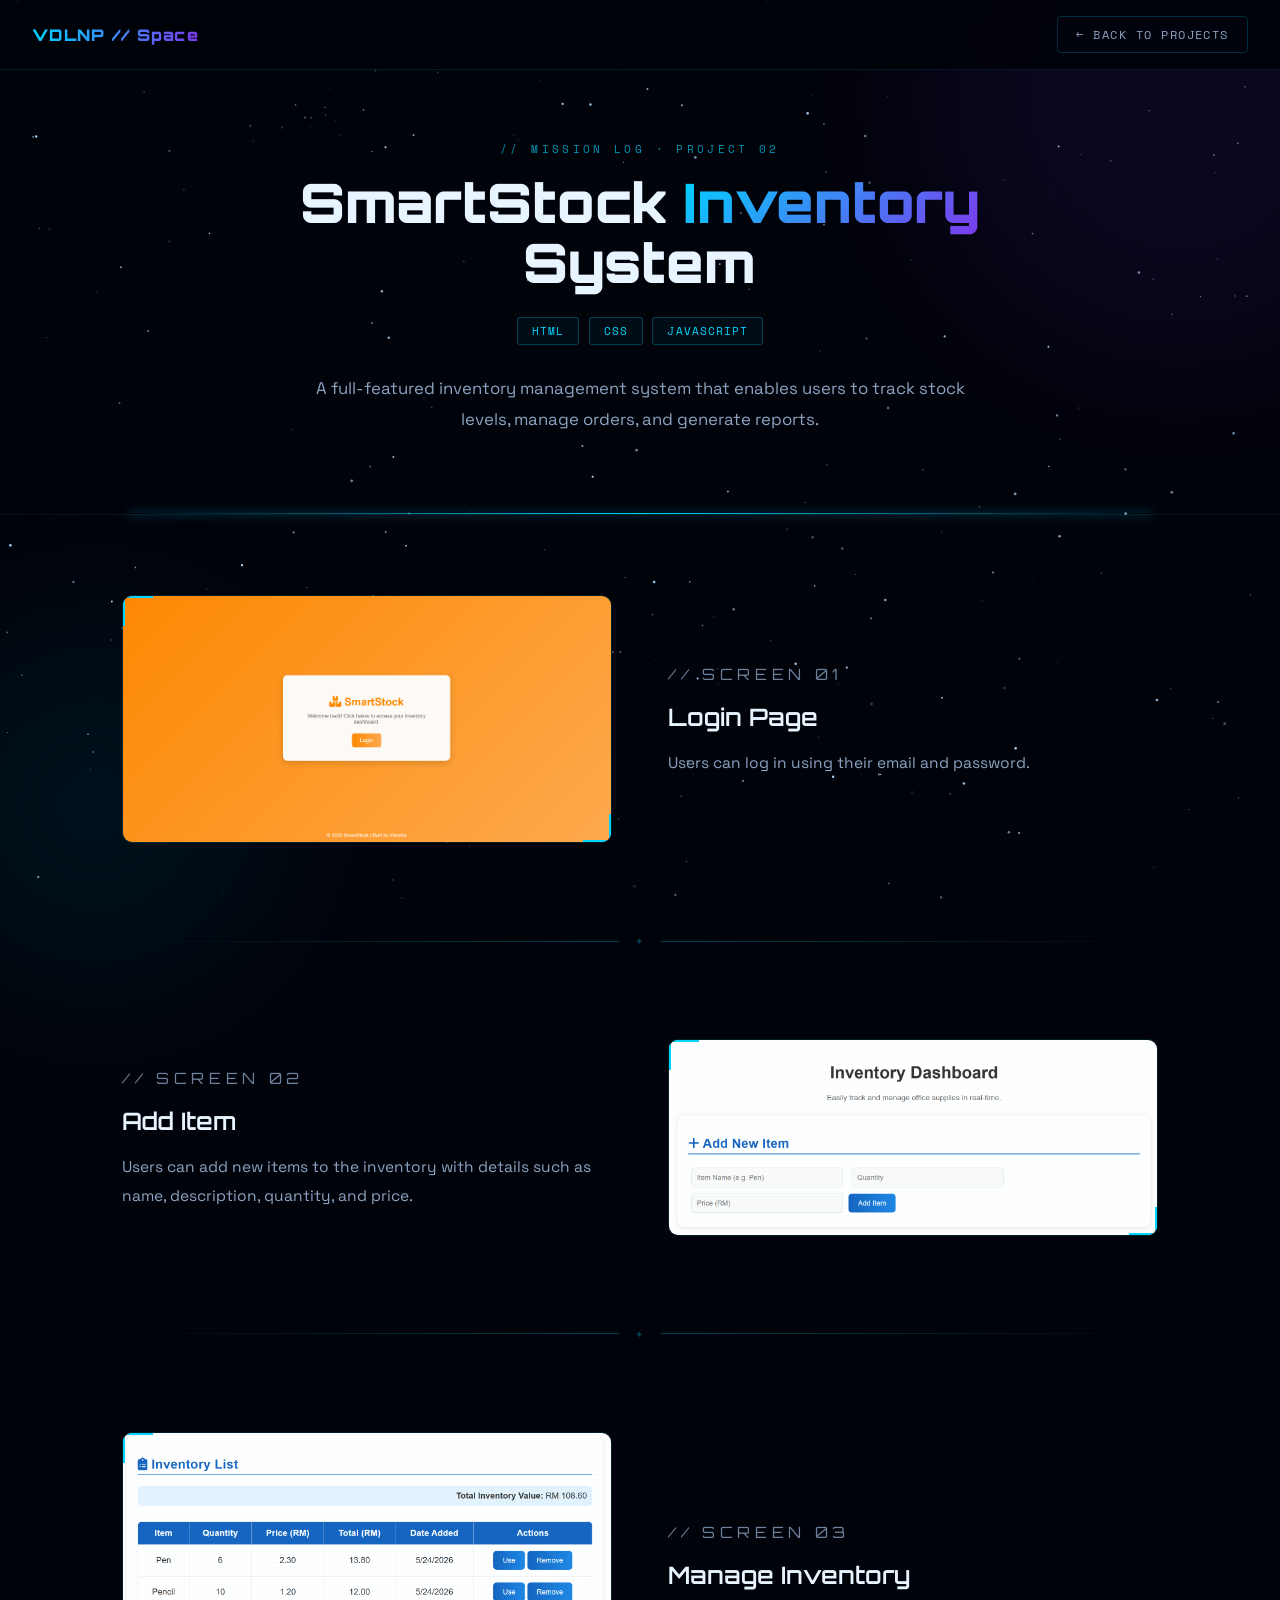
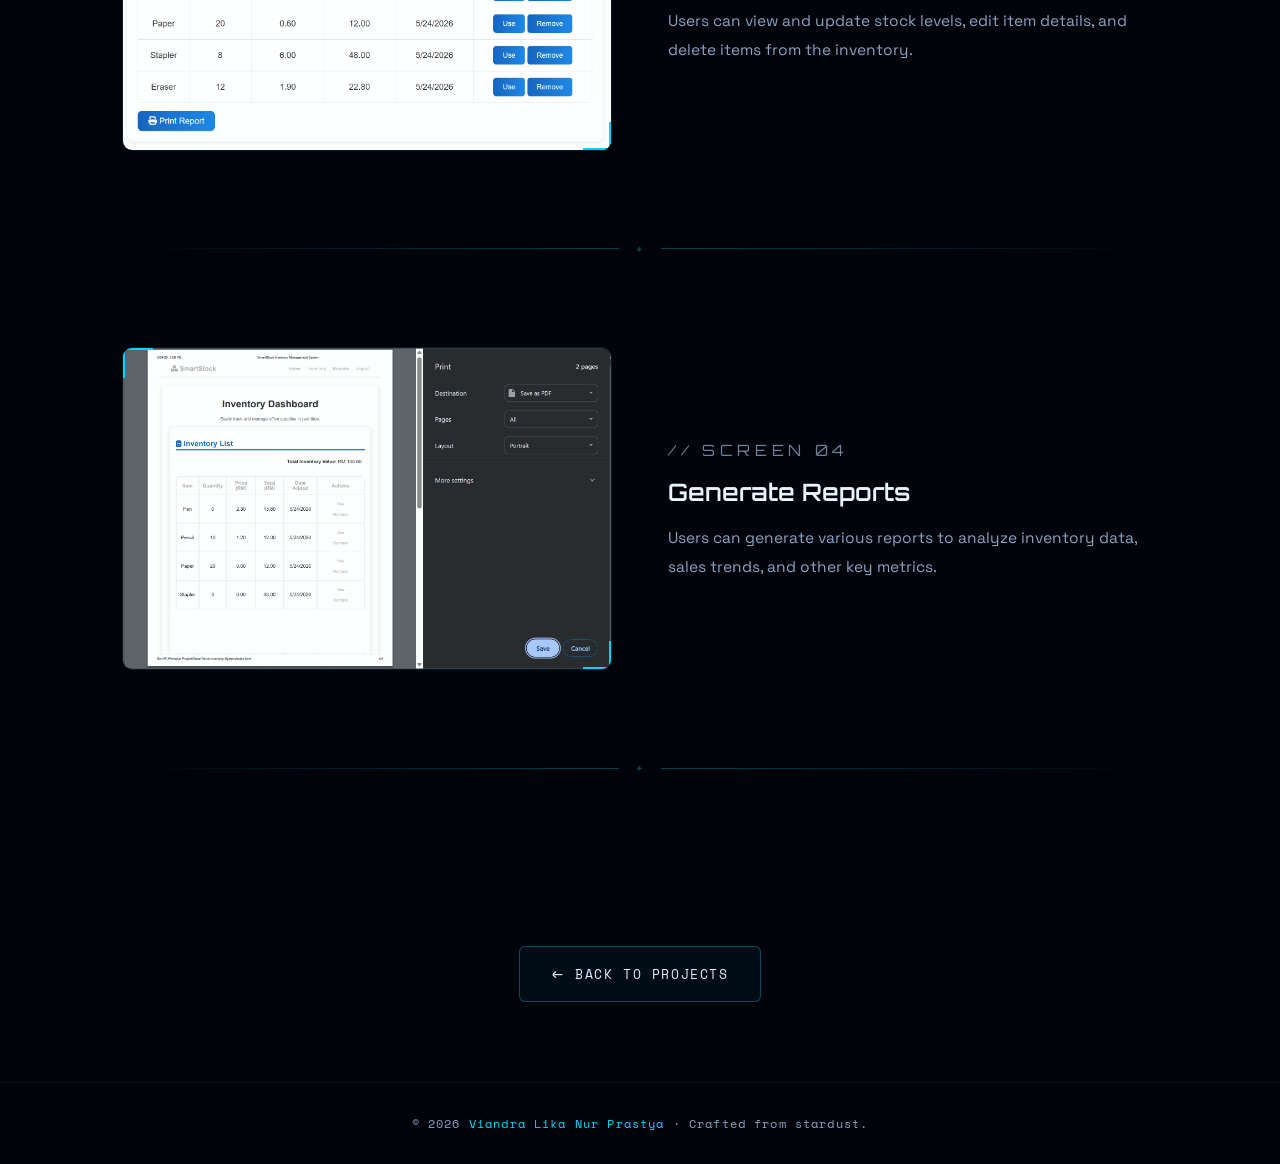
==== smart-stock.html @ aadda7a3 "project 2 added - smartstock" ====
<!DOCTYPE html>
<html lang="en">
<head>
<meta charset="UTF-8">
<meta name="viewport" content="width=device-width, initial-scale=1.0">
<title>SmartStock Inventory System</title>
<link rel="preconnect" href="https://fonts.googleapis.com">
<link href="https://fonts.googleapis.com/css2?family=Orbitron:wght@400;600;900&family=Space+Grotesk:wght@300;400;500&family=Space+Mono:wght@400;700&display=swap" rel="stylesheet">
<style>
*{margin:0;padding:0;box-sizing:border-box;}

:root{
  --space-dark:#01030a;
  --space-navy:#050d1a;
  --nebula-cyan:#00d4ff;
  --nebula-purple:#7c3aed;
  --nebula-pink:#ec4899;
  --star-white:#e8f4ff;
  --text-dim:#8ba3c1;
  --text-bright:#ddeeff;
}

html{scroll-behavior:smooth;}

body{
  background:var(--space-dark);
  color:var(--text-bright);
  font-family:'Space Grotesk',sans-serif;
  overflow-x:hidden;
}

#starfield{position:fixed;inset:0;z-index:0;pointer-events:none;}

.nebula{
  position:fixed;border-radius:50%;filter:blur(90px);
  pointer-events:none;z-index:0;
}
.nebula-1{width:500px;height:500px;top:-150px;right:-150px;background:var(--nebula-purple);opacity:.1;}
.nebula-2{width:350px;height:350px;bottom:-80px;left:-80px;background:var(--nebula-cyan);opacity:.08;}

/* ── NAV ── */
nav{
  position:fixed;top:0;width:100%;z-index:1000;
  padding:1rem 2rem;
  display:flex;justify-content:space-between;align-items:center;
  background:rgba(1,3,10,.85);
  backdrop-filter:blur(14px);
  border-bottom:1px solid rgba(0,212,255,.12);
}
.nav-logo{
  font-family:'Orbitron',monospace;font-size:1rem;font-weight:900;
  background:linear-gradient(90deg,var(--nebula-cyan),var(--nebula-purple));
  -webkit-background-clip:text;-webkit-text-fill-color:transparent;
  text-decoration:none;letter-spacing:.08em;
}
.nav-back{
  font-family:'Space Mono',monospace;font-size:.78rem;
  letter-spacing:.12em;text-transform:uppercase;
  color:var(--text-dim);text-decoration:none;
  border:1px solid rgba(0,212,255,.2);
  padding:8px 18px;border-radius:4px;
  transition:all .3s;
}
.nav-back:hover{color:var(--nebula-cyan);border-color:var(--nebula-cyan);background:rgba(0,212,255,.06);}

/* ── HERO HEADER ── */
.page-hero{
  position:relative;z-index:1;
  padding:140px 2rem 80px;
  text-align:center;
  border-bottom:1px solid rgba(0,212,255,.08);
}
.page-hero::after{
  content:'';position:absolute;bottom:0;left:10%;right:10%;height:1px;
  background:linear-gradient(90deg,transparent,var(--nebula-cyan),transparent);
  box-shadow:0 0 10px var(--nebula-cyan);
}
.hero-eyebrow{
  font-family:'Space Mono',monospace;font-size:.7rem;
  letter-spacing:.3em;text-transform:uppercase;
  color:var(--nebula-cyan);opacity:.7;margin-bottom:1rem;
}
.hero-title{
  font-family:'Orbitron',monospace;
  font-size:clamp(1.8rem,5vw,3.4rem);
  font-weight:900;line-height:1.1;margin-bottom:1.2rem;
  color:var(--star-white);
}
.hero-title span{
  background:linear-gradient(135deg,var(--nebula-cyan),var(--nebula-purple));
  -webkit-background-clip:text;-webkit-text-fill-color:transparent;
}
.tech-tags{
  display:flex;justify-content:center;gap:.6rem;flex-wrap:wrap;
  margin-top:1.5rem;
}
.tech-tag{
  font-family:'Space Mono',monospace;font-size:.68rem;
  letter-spacing:.1em;text-transform:uppercase;
  padding:5px 14px;border-radius:3px;
  border:1px solid rgba(0,212,255,.25);
  color:var(--nebula-cyan);
  background:rgba(0,212,255,.05);
}
.hero-desc{
  max-width:700px;margin:1.8rem auto 0;
  color:var(--text-dim);font-size:1.05rem;line-height:1.8;
}

/* ── MAIN CONTENT ── */
main{
  position:relative;z-index:1;
  max-width:1100px;margin:0 auto;
  padding:80px 2rem 60px;
}

/* ── FEATURE BLOCK ── */
.feature{
  display:grid;
  grid-template-columns:1fr 1fr;
  gap:3.5rem;
  align-items:center;
  margin-bottom:90px;
  opacity:0;transform:translateY(36px);
  transition:opacity .7s ease,transform .7s ease;
}
.feature.visible{opacity:1;transform:translateY(0);}
.feature.reverse{direction:rtl;}
.feature.reverse > *{direction:ltr;}

/* image side */
.feature-img{
  position:relative;
  border-radius:10px;overflow:hidden;
  border:1px solid rgba(0,212,255,.12);
  box-shadow:0 0 0 0 rgba(0,212,255,0);
  transition:border-color .4s,box-shadow .4s;
}
.feature-img:hover{
  border-color:rgba(0,212,255,.4);
  box-shadow:0 0 30px rgba(0,212,255,.12);
}
.feature-img img{
  width:100%;display:block;
  transition:transform .5s ease;
}
.feature-img:hover img{transform:scale(1.03);}

/* scan line overlay on image */
.feature-img::after{
  content:'';position:absolute;inset:0;
  background:repeating-linear-gradient(
    0deg,
    transparent,transparent 2px,
    rgba(0,212,255,.015) 2px,rgba(0,212,255,.015) 4px
  );
  pointer-events:none;
}

/* corner accents */
.feature-img::before{
  content:'';position:absolute;
  top:0;left:0;
  width:28px;height:28px;
  border-top:2px solid var(--nebula-cyan);
  border-left:2px solid var(--nebula-cyan);
  border-radius:2px 0 0 0;
  z-index:2;
}
.corner-br{
  position:absolute;bottom:0;right:0;
  width:28px;height:28px;
  border-bottom:2px solid var(--nebula-cyan);
  border-right:2px solid var(--nebula-cyan);
  border-radius:0 0 2px 0;
  z-index:2;
  pointer-events:none;
}

/* text side */
.feature-text{}
.feature-number{
  font-family:'Orbitron',monospace;
  font-size:.65rem;letter-spacing:.3em;text-transform:uppercase;
  color:var(--nebula-purple);margin-bottom:.8rem;opacity:.8;
}
.feature-text h2{
  font-family:'Orbitron',monospace;
  font-size:clamp(1.1rem,2.5vw,1.5rem);
  font-weight:600;color:var(--star-white);
  margin-bottom:1rem;line-height:1.3;
}
.feature-text p{
  color:var(--text-dim);line-height:1.85;font-size:.97rem;
}

/* ── DIVIDER ── */
.orbit-divider{
  display:flex;align-items:center;gap:1rem;
  margin:0 0 90px;opacity:.3;
}
.orbit-divider::before,.orbit-divider::after{
  content:'';flex:1;height:1px;
  background:linear-gradient(90deg,transparent,var(--nebula-cyan));
}
.orbit-divider::after{background:linear-gradient(90deg,var(--nebula-cyan),transparent);}
.orbit-divider span{
  font-family:'Space Mono',monospace;font-size:.65rem;
  letter-spacing:.2em;color:var(--nebula-cyan);white-space:nowrap;
}

/* ── BACK BUTTON SECTION ── */
.back-section{
  position:relative;z-index:1;
  text-align:center;padding:20px 2rem 80px;
}
.btn-back{
  display:inline-flex;align-items:center;gap:.7rem;
  padding:14px 32px;
  font-family:'Space Mono',monospace;font-size:.82rem;
  letter-spacing:.12em;text-transform:uppercase;
  text-decoration:none;color:var(--text-bright);
  border:1px solid rgba(0,212,255,.3);border-radius:6px;
  background:rgba(0,212,255,.05);
  transition:all .3s;
}
.btn-back:hover{
  background:rgba(0,212,255,.12);
  border-color:var(--nebula-cyan);color:var(--nebula-cyan);
  box-shadow:0 0 24px rgba(0,212,255,.18);
  transform:translateY(-3px);
}
.btn-back-arrow{font-size:1.1rem;transition:transform .3s;}
.btn-back:hover .btn-back-arrow{transform:translateX(-4px);}

/* ── FOOTER ── */
footer{
  position:relative;z-index:1;
  border-top:1px solid rgba(0,212,255,.08);
  padding:2rem;text-align:center;
  color:var(--text-dim);
  font-family:'Space Mono',monospace;font-size:.72rem;
  letter-spacing:.1em;background:var(--space-dark);
}
footer span{color:var(--nebula-cyan);}

/* ── RESPONSIVE ── */
@media(max-width:768px){
  .feature,.feature.reverse{
    grid-template-columns:1fr;direction:ltr;gap:2rem;
  }
  .feature.reverse .feature-img{order:-1;}
  main{padding:60px 1.5rem 40px;}
  .page-hero{padding:120px 1.5rem 60px;}
}
</style>
</head>
<body>

<div class="nebula nebula-1"></div>
<div class="nebula nebula-2"></div>
<canvas id="starfield"></canvas>

<nav>
  <a href="index.html" class="nav-logo">VDLNP // Space</a>
  <a href="index.html#projects" class="nav-back">← Back to Projects</a>
</nav>

<!-- PAGE HERO -->
<div class="page-hero">
  <p class="hero-eyebrow">// mission log · project 02</p>
  <h1 class="hero-title">SmartStock <span>Inventory</span><br>System</h1>
  <div class="tech-tags">
    <span class="tech-tag">HTML</span>
    <span class="tech-tag">CSS</span>
    <span class="tech-tag">JavaScript</span>
  </div>
  <p class="hero-desc">A full-featured inventory management system that enables users to track stock levels, manage orders, and generate reports.</p>
</div>

<!-- FEATURE BLOCKS -->
<main>

  <div class="feature">
    <div class="feature-img">
      <img src="images/smart-stock/SS1.png" alt="Login Page">
      <div class="corner-br"></div>
    </div>
    <div class="feature-text">
      <p class="feature-number">// screen 01</p>
      <h2>Login Page</h2>
      <p>Users can log in using their email and password.</p>
    </div>
  </div>

  <div class="orbit-divider"><span>✦</span></div>

  <div class="feature reverse">
    <div class="feature-img">
      <img src="images/smart-stock/SS2.png" alt="Add Item">
      <div class="corner-br"></div>
    </div>
    <div class="feature-text">
      <p class="feature-number">// screen 02</p>
      <h2>Add Item</h2>
      <p>Users can add new items to the inventory with details such as name, description, quantity, and price.</p>
    </div>
  </div>

  <div class="orbit-divider"><span>✦</span></div>

  <div class="feature">
    <div class="feature-img">
      <img src="images/smart-stock/SS3.png" alt="Manage Inventory">
      <div class="corner-br"></div>
    </div>
    <div class="feature-text">
      <p class="feature-number">// screen 03</p>
      <h2>Manage Inventory</h2>
      <p>Users can view and update stock levels, edit item details, and delete items from the inventory.</p>
    </div>
  </div>

  <div class="orbit-divider"><span>✦</span></div>

  <div class="feature">
    <div class="feature-img">
      <img src="images/smart-stock/SS4.png" alt="Generate Reports">
      <div class="corner-br"></div>
    </div>
    <div class="feature-text">
      <p class="feature-number">// screen 04</p>
      <h2>Generate Reports</h2>
      <p>Users can generate various reports to analyze inventory data, sales trends, and other key metrics.</p>
    </div>
  </div>

  <div class="orbit-divider"><span>✦</span></div>


</main>

<div class="back-section">
  <a href="index.html#projects" class="btn-back">
    <span class="btn-back-arrow">←</span> Back to Projects
  </a>
</div>

<footer>
  <p>© 2026 <span>Viandra Lika Nur Prastya</span> · Crafted from stardust.</p>
</footer>

<script>
/* ── STARFIELD ── */
(function(){
  const c=document.getElementById('starfield');
  const ctx=c.getContext('2d');
  let W,H,stars=[];
  function resize(){W=c.width=innerWidth;H=c.height=innerHeight;init();}
  function init(){
    stars=[];
    const n=Math.floor(W*H/3500);
    for(let i=0;i<n;i++){
      stars.push({
        x:Math.random()*W,y:Math.random()*H,
        r:Math.random()*1.2+.2,
        a:Math.random(),
        da:(Math.random()-.5)*.003,
        speed:Math.random()*.12+.02
      });
    }
  }
  function draw(){
    ctx.clearRect(0,0,W,H);
    stars.forEach(s=>{
      s.a+=s.da;
      if(s.a>1||s.a<0)s.da*=-1;
      s.y+=s.speed;
      if(s.y>H){s.y=0;s.x=Math.random()*W;}
      ctx.beginPath();
      ctx.arc(s.x,s.y,s.r,0,Math.PI*2);
      ctx.fillStyle=`rgba(180,220,255,${s.a})`;
      ctx.fill();
    });
    requestAnimationFrame(draw);
  }
  window.addEventListener('resize',resize);
  resize();draw();
})();

/* ── SCROLL REVEAL ── */
const io=new IntersectionObserver(entries=>{
  entries.forEach(e=>{if(e.isIntersecting)e.target.classList.add('visible');});
},{threshold:.1,rootMargin:'0px 0px -60px 0px'});
document.querySelectorAll('.feature').forEach(f=>io.observe(f));
</script>
</body>
</html>
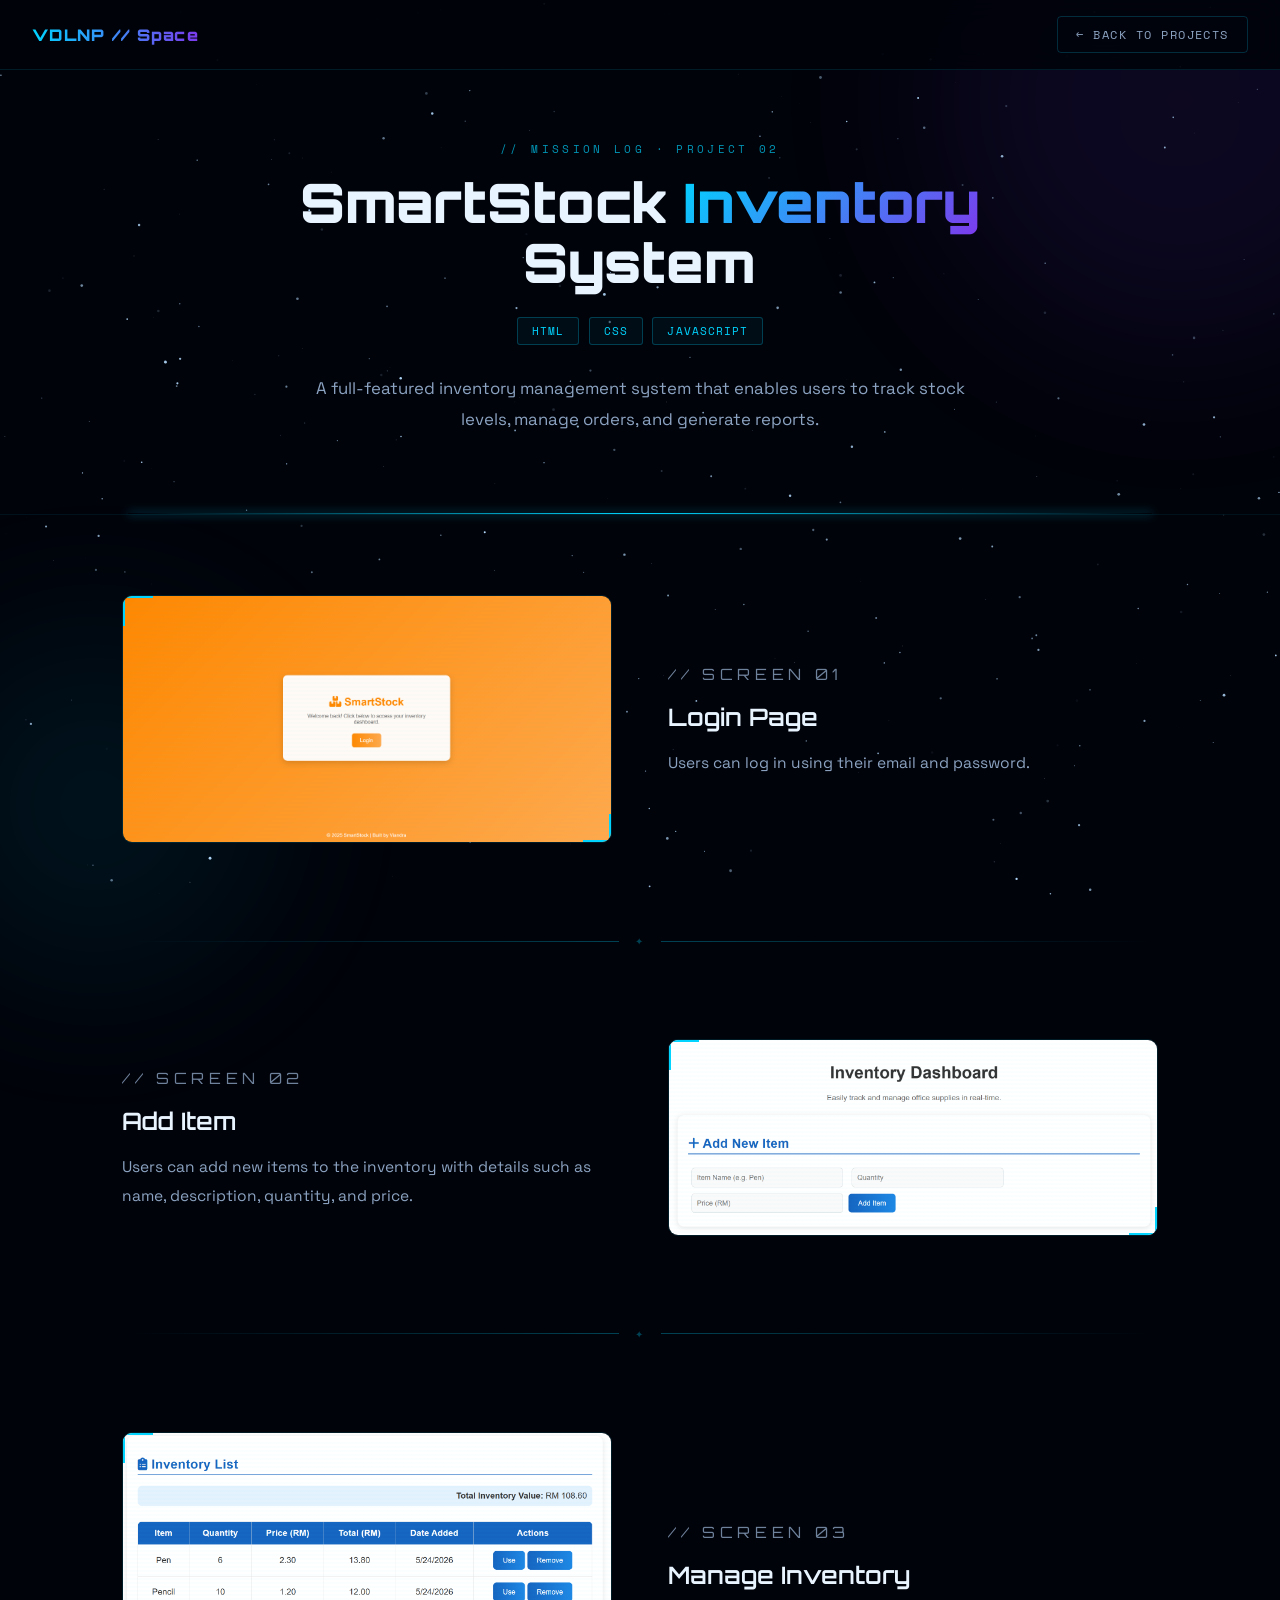
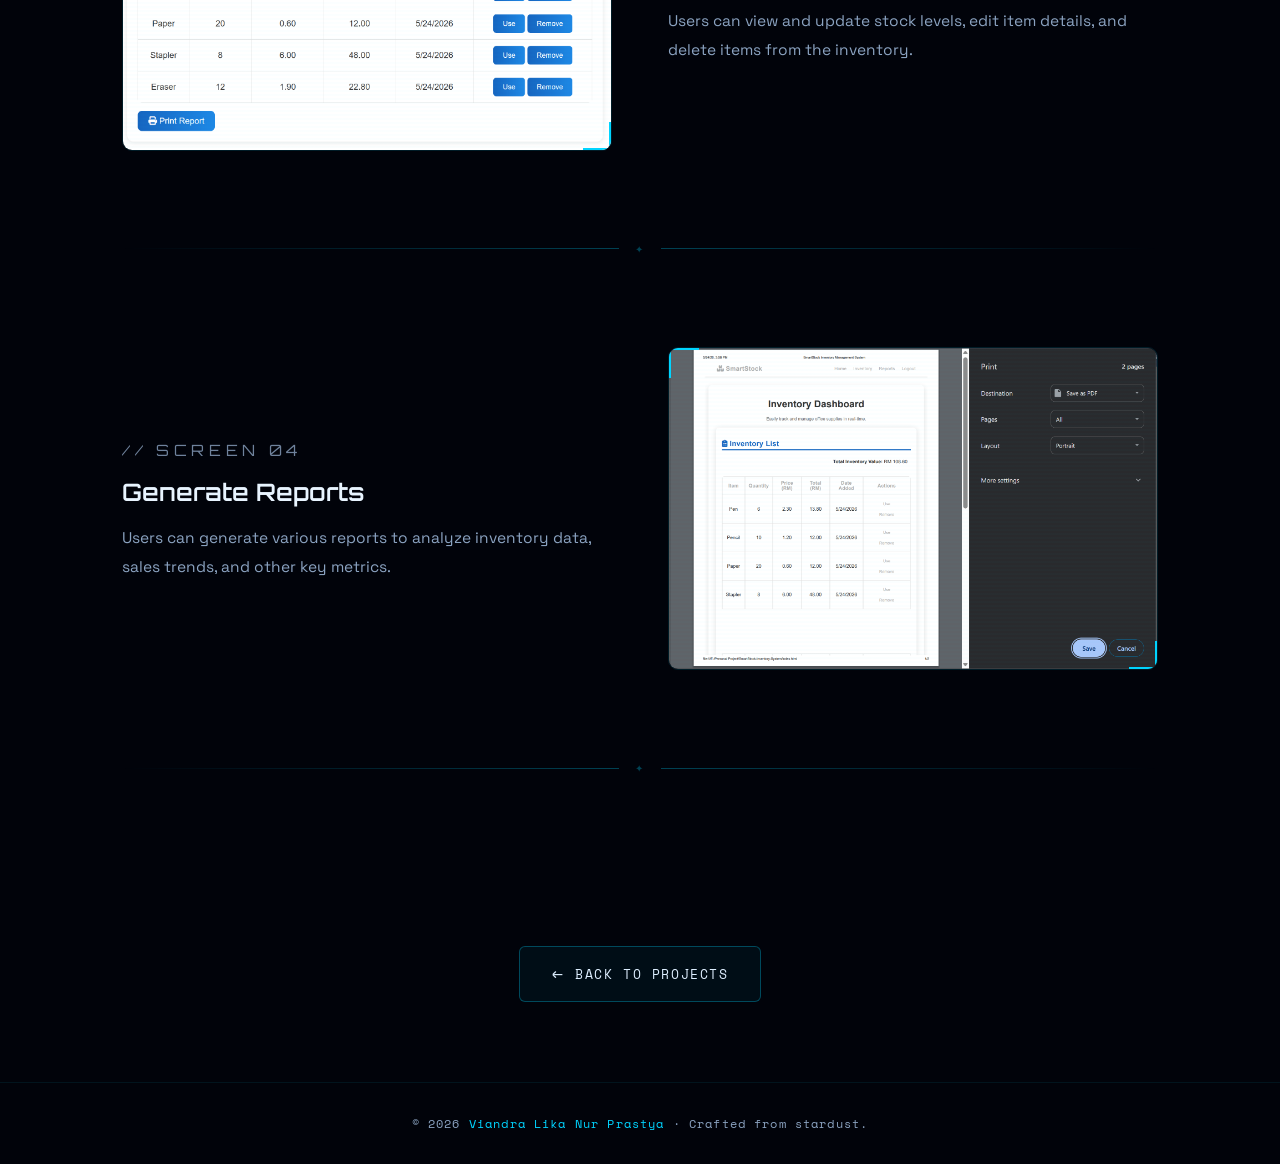
==== commit c6232ad4: "project card updated" ====
--- a/smart-stock.html
+++ b/smart-stock.html
@@ -323,7 +323,7 @@
 
   <div class="orbit-divider"><span>✦</span></div>
 
-  <div class="feature">
+  <div class="feature reverse">
     <div class="feature-img">
       <img src="images/smart-stock/SS4.png" alt="Generate Reports">
       <div class="corner-br"></div>
